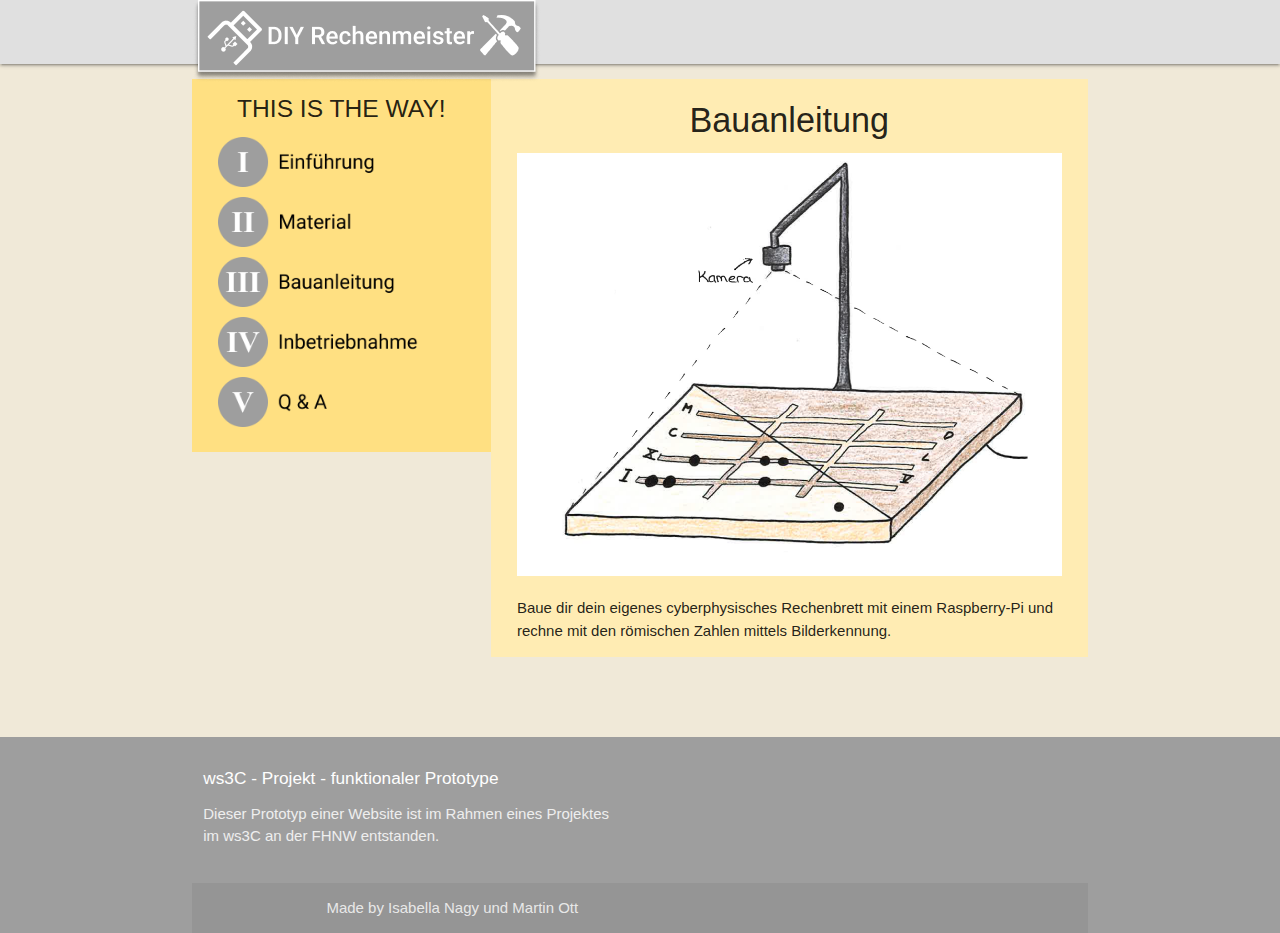
==== WebRechenmeister/bauanleitung.html @ eda7bf57 "Alle Seiten kopiert" ====
<!DOCTYPE html>
<html lang="de">

<head>
    <meta http-equiv="Content-Type" content="text/html; charset=UTF-8" />
    <meta name="viewport" content="width=device-width, initial-scale=1, maximum-scale=1.0" />
    <title>DIY Rechenmeister</title>
    

    <!-- CSS  -->
    <link href="https://fonts.googleapis.com/icon?family=Material+Icons" rel="stylesheet">
    <link href="css/materialize.css" type="text/css" rel="stylesheet" media="screen,projection" />
    <link href="css/style.css" type="text/css" rel="stylesheet" media="screen,projection" />
</head>

<body>

    <nav class="grey lighten-2" role="navigation">
        
         
        <div class="nav-wrapper container"><a id="logo-container" href="#" class="brand-logo"><center> <img class="responsive-img" src="LogoRechenmeisterW.png"> </center></a>
            
        
            
            



            <a href="#" data-target="nav-mobile" class="sidenav-trigger"><i class="material-icons">menu</i></a>

            <ul class="sidenav" id="nav-mobile"> 
                <li><a href="einführung.html">Einführung</a></li> 
                <li><a href="material.html">Material</a></li>
                <li><a href="bauanleitung.html">Bauanleitung</a></li>
                <li><a href="inbetriebnahme.html">Inbetriebnahme</a></li>
                <li><a href="qanda.html">Q&amp;A</a></li>
            </ul>
        </div>
    </nav>



    <div class="container">
        <div class="section">

            <!-- Page Layout here -->
            <div class="row">

                <div class="col l4 amber lighten-3">
                    <div class="hide-on-med-and-down">
                        <div class="icon-block">
                            <h5 class="center">THIS IS THE WAY!</h5>
                            <ul>
                                <li><a class="navigation-color" href="index.html"><img class="myNavigation" src="Menu1.png"></a></li>
                                <li><a class="navigation-color" href="material.html"><img class="myNavigation" src="Menu2.png"></a></li>
                                <li><a class="navigation-color" href="bauanleitung.html"><img class="myNavigation" src="Menu3.png"></a></li>
                                <li><a class="navigation-color" href="inbetriebnahme.html"><img class="myNavigation" src="Menu4.png"></a></li>
                                <li><a class="navigation-color" href="qanda.html"><img class="myNavigation" src="Menu5.png"></a></li>
                            </ul>

                        </div>
                    </div>
                </div>

                <div class="col s12 m12 l8 amber lighten-4">

                    <div class="icon-block">

                        <h4 class="center">Bauanleitung</h4>
                        <img class="responsive-img" src="rechenbrett.png">

                        <p class="light">Baue dir dein eigenes cyberphysisches Rechenbrett mit einem Raspberry-Pi und rechne mit den römischen Zahlen mittels Bilderkennung.</p>
                    </div>
                </div>

            </div>

        </div>
        <br><br>
    </div>
    
    

    <footer class="page-footer grey">
        <div class="container">
            <div class="row">
                <div class="col l6 s12">
                    <h6 class="white-text">ws3C - Projekt - funktionaler Prototype</h6>
                    <p class="grey-text text-lighten-3">Dieser Prototyp einer Website ist im Rahmen eines Projektes im ws3C an der FHNW entstanden.</p>
                </div>
                
        </div>
        <div class="footer-copyright">
            <div class="container">
                Made by Isabella Nagy und Martin Ott
            </div>
        </div>
    </footer>


    <!--  Scripts-->
    <script src="https://code.jquery.com/jquery-2.1.1.min.js"></script>
    <script src="js/materialize.js"></script>
    <script src="js/init.js"></script>
            
            

</body>

</html>
---- WebRechenmeister/css/style.css ----
/* Custom Stylesheet */
/**
 * Use this file to override Materialize files so you can update
 * the core Materialize files in the future
 *
 * Made By MaterializeCSS.com
 */

.icon-block {
    padding: 0 15px;
}

.icon-block .material-icons {
    font-size: inherit;
}

body {
    background-color: #F0E9D8;
}

.navigation-color {
    font-size: 24px;
    color: #000000
}


.myNavigation {
    height: 50px;
    width: auto;
}
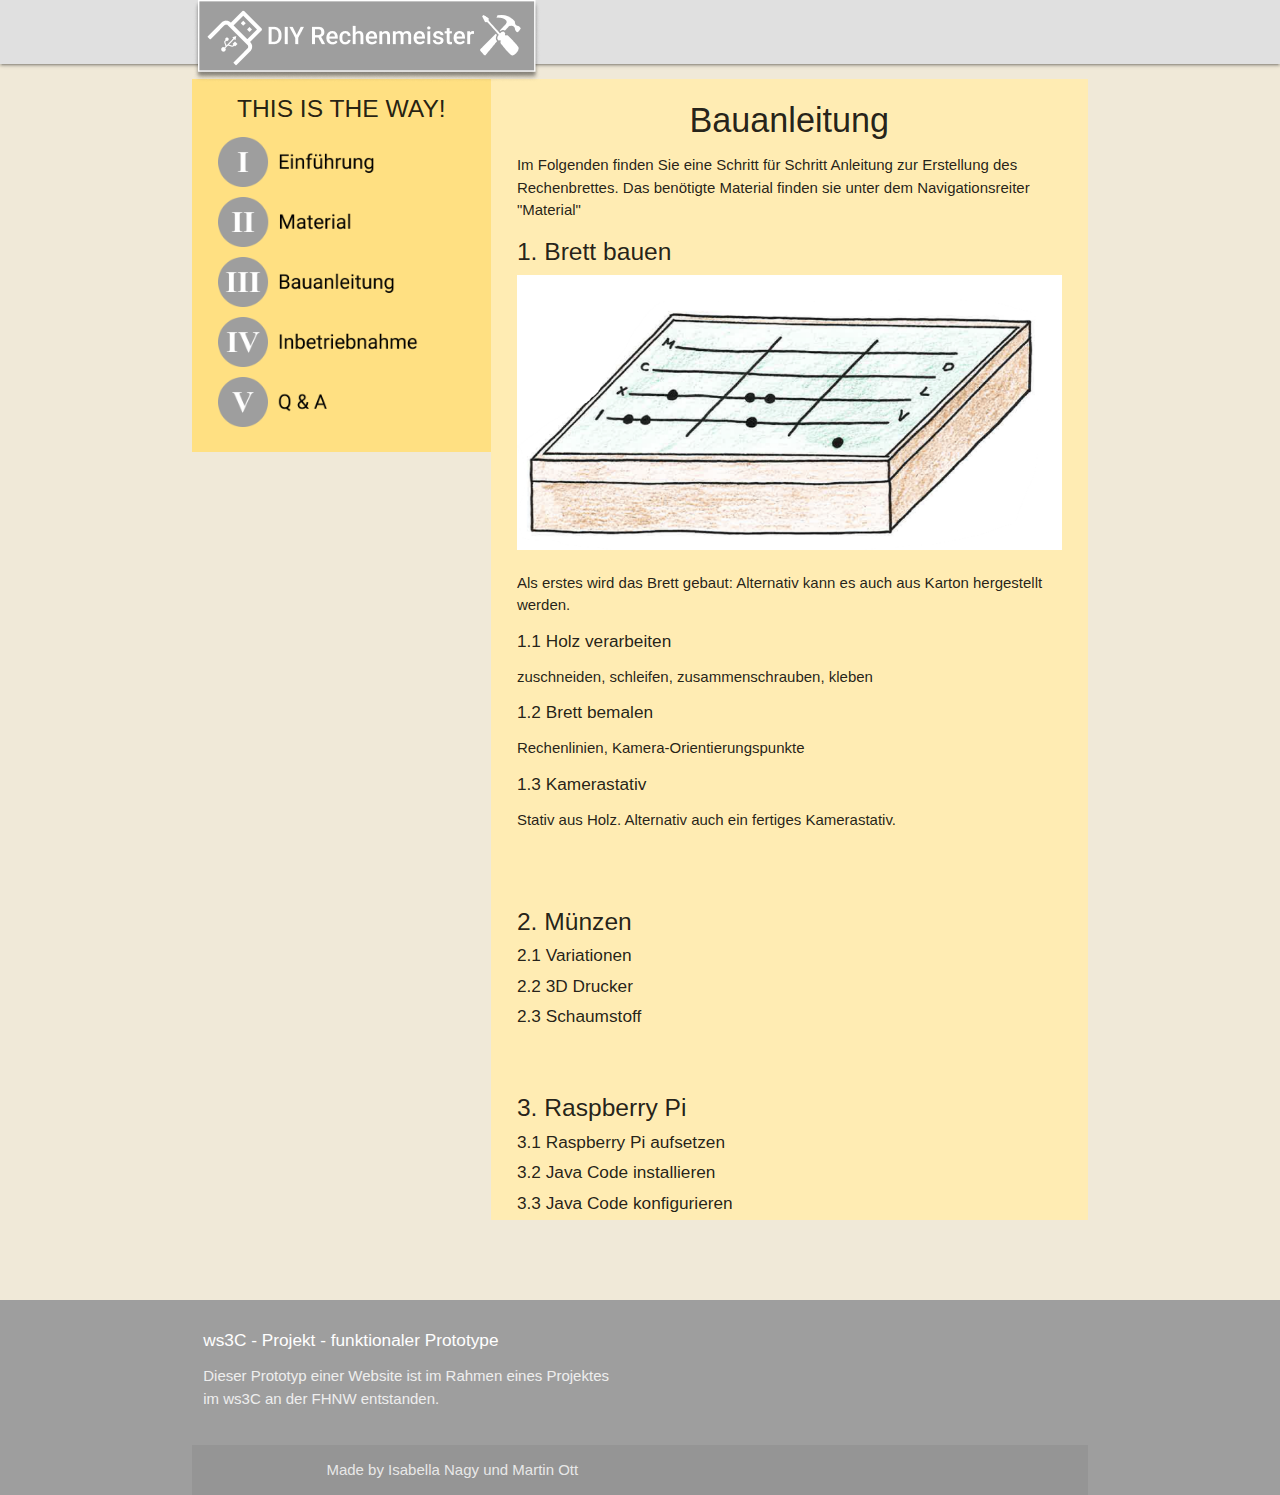
==== commit beb3a4e8: "Bauanleitung  QundA" ====
--- a/WebRechenmeister/bauanleitung.html
+++ b/WebRechenmeister/bauanleitung.html
@@ -5,7 +5,7 @@
     <meta http-equiv="Content-Type" content="text/html; charset=UTF-8" />
     <meta name="viewport" content="width=device-width, initial-scale=1, maximum-scale=1.0" />
     <title>DIY Rechenmeister</title>
-    
+
 
     <!-- CSS  -->
     <link href="https://fonts.googleapis.com/icon?family=Material+Icons" rel="stylesheet">
@@ -16,20 +16,22 @@
 <body>
 
     <nav class="grey lighten-2" role="navigation">
-        
-         
-        <div class="nav-wrapper container"><a id="logo-container" href="#" class="brand-logo"><center> <img class="responsive-img" src="LogoRechenmeisterW.png"> </center></a>
-            
-        
-            
-            
+
+
+        <div class="nav-wrapper container"><a id="logo-container" href="index.html" class="brand-logo">
+                <center> <img class="responsive-img" src="LogoRechenmeisterW.png"> </center>
+            </a>
+
+
+
+
 
 
 
             <a href="#" data-target="nav-mobile" class="sidenav-trigger"><i class="material-icons">menu</i></a>
 
-            <ul class="sidenav" id="nav-mobile"> 
-                <li><a href="einführung.html">Einführung</a></li> 
+            <ul class="sidenav" id="nav-mobile">
+                <li><a href="einführung.html">Einführung</a></li>
                 <li><a href="material.html">Material</a></li>
                 <li><a href="bauanleitung.html">Bauanleitung</a></li>
                 <li><a href="inbetriebnahme.html">Inbetriebnahme</a></li>
@@ -51,7 +53,7 @@
                         <div class="icon-block">
                             <h5 class="center">THIS IS THE WAY!</h5>
                             <ul>
-                                <li><a class="navigation-color" href="index.html"><img class="myNavigation" src="Menu1.png"></a></li>
+                                <li><a class="navigation-color" href="einführung.html"><img class="myNavigation" src="Menu1.png"></a></li>
                                 <li><a class="navigation-color" href="material.html"><img class="myNavigation" src="Menu2.png"></a></li>
                                 <li><a class="navigation-color" href="bauanleitung.html"><img class="myNavigation" src="Menu3.png"></a></li>
                                 <li><a class="navigation-color" href="inbetriebnahme.html"><img class="myNavigation" src="Menu4.png"></a></li>
@@ -67,9 +69,26 @@
                     <div class="icon-block">
 
                         <h4 class="center">Bauanleitung</h4>
-                        <img class="responsive-img" src="rechenbrett.png">
-
-                        <p class="light">Baue dir dein eigenes cyberphysisches Rechenbrett mit einem Raspberry-Pi und rechne mit den römischen Zahlen mittels Bilderkennung.</p>
+                        <p>Im Folgenden finden Sie eine Schritt für Schritt Anleitung zur Erstellung des Rechenbrettes. Das benötigte Material finden sie unter dem Navigationsreiter "Material"</p>
+                        <h5>1. Brett bauen</h5>
+                        <img class="responsive-img" src="brettanleitung.png">
+                        <p>Als erstes wird das Brett gebaut: Alternativ kann es auch aus Karton hergestellt werden.</p>
+                        <h6>1.1 Holz verarbeiten</h6>
+                        <p>zuschneiden, schleifen, zusammenschrauben, kleben</p>
+                        <h6>1.2 Brett bemalen</h6>
+                        <p>Rechenlinien, Kamera-Orientierungspunkte</p>
+                        <h6>1.3 Kamerastativ</h6>
+                        <p>Stativ aus Holz. Alternativ auch ein fertiges Kamerastativ.</p>
+                        <br><br>
+                        <h5>2. Münzen</h5>
+                        <h6>2.1 Variationen</h6>
+                        <h6>2.2 3D Drucker</h6>
+                        <h6>2.3 Schaumstoff</h6>
+                        <br><br>
+                        <h5>3. Raspberry Pi</h5>
+                        <h6>3.1 Raspberry Pi aufsetzen</h6>
+                        <h6>3.2 Java Code installieren</h6>
+                        <h6>3.3 Java Code konfigurieren</h6>
                     </div>
                 </div>
 
@@ -78,8 +97,8 @@
         </div>
         <br><br>
     </div>
-    
-    
+
+
 
     <footer class="page-footer grey">
         <div class="container">
@@ -88,11 +107,12 @@
                     <h6 class="white-text">ws3C - Projekt - funktionaler Prototype</h6>
                     <p class="grey-text text-lighten-3">Dieser Prototyp einer Website ist im Rahmen eines Projektes im ws3C an der FHNW entstanden.</p>
                 </div>
-                
-        </div>
-        <div class="footer-copyright">
-            <div class="container">
-                Made by Isabella Nagy und Martin Ott
+
+            </div>
+            <div class="footer-copyright">
+                <div class="container">
+                    Made by Isabella Nagy und Martin Ott
+                </div>
             </div>
         </div>
     </footer>
@@ -102,8 +122,8 @@
     <script src="https://code.jquery.com/jquery-2.1.1.min.js"></script>
     <script src="js/materialize.js"></script>
     <script src="js/init.js"></script>
-            
-            
+
+
 
 </body>
 
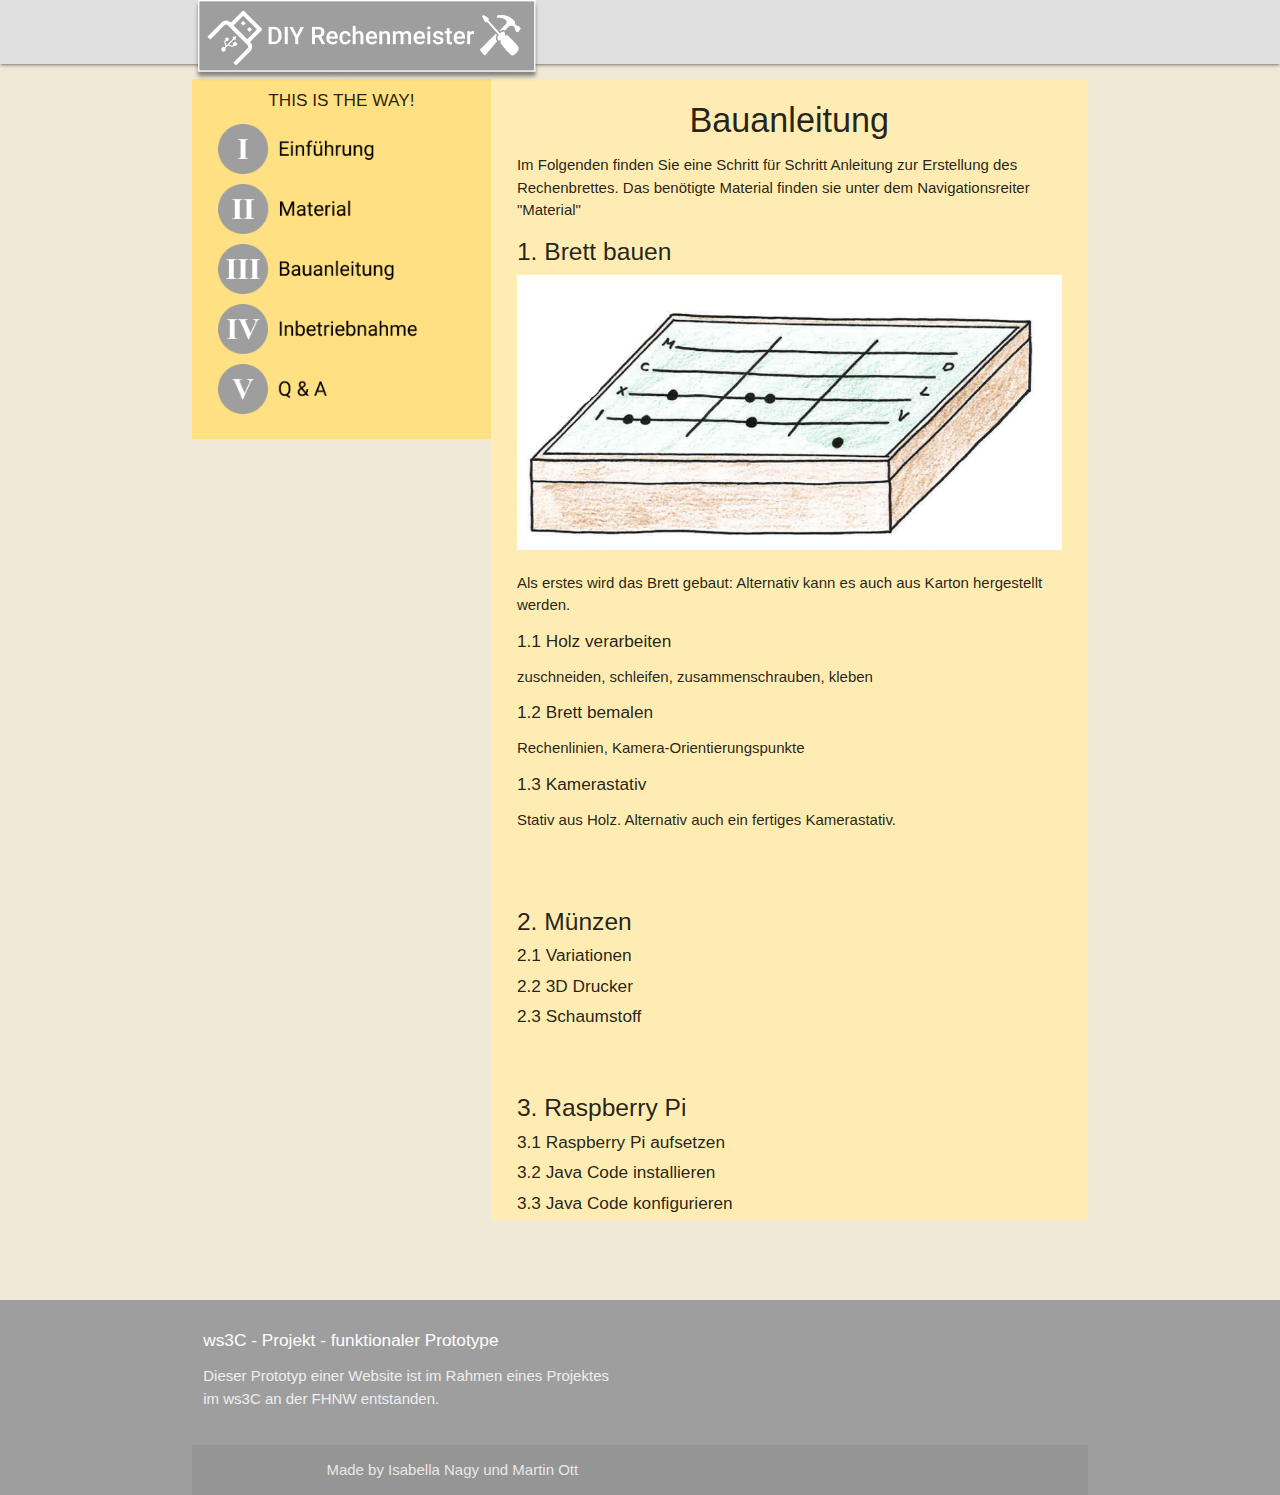
==== commit 0e1cf8e6: "Last Changes" ====
--- a/WebRechenmeister/bauanleitung.html
+++ b/WebRechenmeister/bauanleitung.html
@@ -51,7 +51,7 @@
                 <div class="col l4 amber lighten-3">
                     <div class="hide-on-med-and-down">
                         <div class="icon-block">
-                            <h5 class="center">THIS IS THE WAY!</h5>
+                            <h6 class="center">THIS IS THE WAY!</h6>
                             <ul>
                                 <li><a class="navigation-color" href="einführung.html"><img class="myNavigation" src="Menu1.png"></a></li>
                                 <li><a class="navigation-color" href="material.html"><img class="myNavigation" src="Menu2.png"></a></li>
